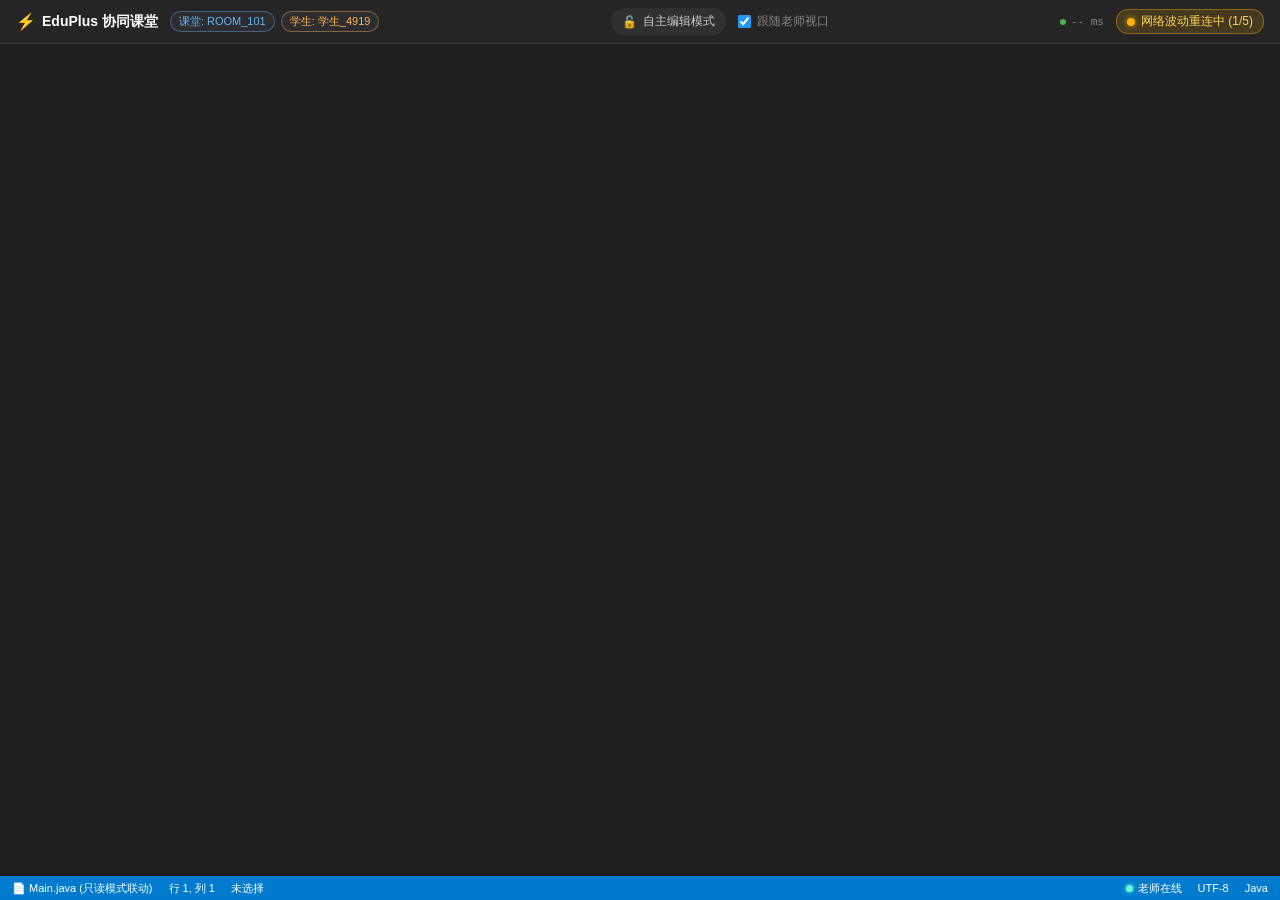
==== webapp/index.html @ e796cc4f "Initial commit: EduPlus real-time collaboration plugin for IntelliJ IDEA" ====
<!DOCTYPE html>
<html lang="zh-CN">
<head>
  <meta charset="UTF-8" />
  <meta name="viewport" content="width=device-width, initial-scale=1.0" />
  <title>EduPlus 教学协同编辑器 - 学生端</title>
  <!-- 本地样式 -->
  <link rel="stylesheet" href="./style.css" />
</head>
<body>
  <div id="app-container">
    <!-- 顶部协同状态导航栏 -->
    <header id="top-navbar">
      <div class="nav-left">
        <div class="brand-logo">
          <span class="logo-icon">⚡</span>
          <span class="logo-text">EduPlus 协同课堂</span>
        </div>
        <div class="classroom-info">
          <span class="badge badge-room" id="roomBadge">课堂: Loading...</span>
          <span class="badge badge-user" id="userBadge">学生: Loading...</span>
        </div>
      </div>

      <div class="nav-center">
        <!-- 老师演示模式与只读锁状态 -->
        <div class="lock-indicator" id="lockIndicator">
          <span class="lock-icon" id="lockIcon">🔓</span>
          <span class="lock-text" id="lockText">自主编辑模式</span>
        </div>
        <div class="follow-teacher-toggle" id="followTeacherToggle" title="当老师讲解时，窗口自动平滑滚至老师光标处">
          <input type="checkbox" id="followTeacherCheckbox" checked />
          <label for="followTeacherCheckbox">跟随老师视口</label>
        </div>
      </div>

      <div class="nav-right">
        <!-- 网络延迟与协同状态灯 -->
        <div class="network-latency" id="networkLatency" title="WebSocket 双向延迟">
          <span class="latency-dot"></span>
          <span class="latency-val" id="latencyVal">-- ms</span>
        </div>
        <div class="status-capsule status-connecting" id="connStatusCapsule">
          <span class="status-indicator-dot" id="statusDot"></span>
          <span class="status-text" id="statusText">正在连接...</span>
        </div>
        <button class="btn btn-reconnect" id="btnReconnect" style="display: none;">手动重连</button>
      </div>
    </header>

    <!-- 主编辑器区域 -->
    <main id="editor-container">
      <!-- Monaco Editor 挂载容器 -->
      <div id="monaco-host"></div>
    </main>

    <!-- 底部状态栏 -->
    <footer id="bottom-statusbar">
      <div class="footer-left">
        <span class="footer-item" id="fileInfo">📄 Main.java (只读模式联动)</span>
        <span class="footer-item" id="cursorInfo">行 1, 列 1</span>
        <span class="footer-item" id="selectionInfo">未选择</span>
      </div>
      <div class="footer-right">
        <span class="footer-item teacher-state-badge" id="teacherPresenceBadge">
          <span class="teacher-dot"></span> 老师在线
        </span>
        <span class="footer-item" id="encodingInfo">UTF-8</span>
        <span class="footer-item" id="syntaxInfo">Java</span>
      </div>
    </footer>
  </div>

  <!-- Monaco Editor 本地化 AMD 加载器（由 IDEA 插件本地 HTTP 提供，无须外部网络） -->
  <script src="./vs/loader.js"></script>
  <!-- 业务核心脚本 -->
  <script src="./app.js"></script>
</body>
</html>
---- webapp/style.css ----
/* ==========================================================================
   EduPlus 教学协同编辑器 - 学生端样式体系
   - 配色哲学：Dark Mode 现代深灰背景 (#1e1e1e)
   - 老师主色调：高保真科技蓝 (#2196f3 / rgba(33, 150, 243, 0.25))
   - 学生主色调：活力暖橙色 (#ff9800 / rgba(255, 152, 0, 0.25))
   ========================================================================== */

:root {
  --bg-primary: #1e1e1e;
  --bg-secondary: #252526;
  --bg-tertiary: #2d2d30;
  --border-color: #3e3e42;
  --text-main: #cccccc;
  --text-bright: #ffffff;
  --text-muted: #858585;

  /* 老师视觉标记系统（蓝色） */
  --teacher-color: #2196f3;
  --teacher-color-glow: rgba(33, 150, 243, 0.85);
  --teacher-selection-bg: rgba(33, 150, 243, 0.25);
  --teacher-badge-bg: #1976d2;
  --teacher-badge-text: #ffffff;

  /* 学生视觉标记系统（橙色） */
  --student-color: #ff9800;
  --student-selection-bg: rgba(255, 152, 0, 0.25);

  /* 状态指示颜色 */
  --status-connected: #4caf50;
  --status-reconnecting: #ffb300;
  --status-disconnected: #f44336;
}

* {
  box-sizing: border-box;
  margin: 0;
  padding: 0;
}

html, body {
  width: 100%;
  height: 100%;
  overflow: hidden;
  font-family: -apple-system, BlinkMacSystemFont, "Segoe UI", Roboto, "Helvetica Neue", Arial, "PingFang SC", "Microsoft YaHei", sans-serif;
  background-color: var(--bg-primary);
  color: var(--text-main);
  user-select: none;
}

#app-container {
  display: flex;
  flex-direction: column;
  width: 100vw;
  height: 100vh;
}

/* ==========================================================================
   1. 顶部协同状态导航栏
   ========================================================================== */
#top-navbar {
  height: 44px;
  background-color: var(--bg-secondary);
  border-bottom: 1px solid var(--border-color);
  display: flex;
  align-items: center;
  justify-content: space-between;
  padding: 0 16px;
  z-index: 100;
  flex-shrink: 0;
}

.nav-left, .nav-center, .nav-right {
  display: flex;
  align-items: center;
  gap: 12px;
}

.brand-logo {
  display: flex;
  align-items: center;
  gap: 6px;
  font-weight: 600;
  font-size: 14px;
  color: var(--text-bright);
}

.brand-logo .logo-icon {
  color: var(--student-color);
  font-size: 16px;
}

.classroom-info {
  display: flex;
  gap: 6px;
}

.badge {
  font-size: 11px;
  padding: 2px 8px;
  border-radius: 12px;
  background-color: var(--bg-tertiary);
  border: 1px solid var(--border-color);
  color: var(--text-main);
}

.badge-room {
  color: #64b5f6;
  border-color: rgba(100, 181, 246, 0.4);
}

.badge-user {
  color: #ffb74d;
  border-color: rgba(255, 183, 77, 0.4);
}

/* 顶部中间：锁状态与视角跟随 */
.lock-indicator {
  display: flex;
  align-items: center;
  gap: 6px;
  padding: 4px 10px;
  border-radius: 14px;
  font-size: 12px;
  background-color: rgba(255, 255, 255, 0.05);
  border: 1px solid transparent;
  transition: all 0.25s ease;
}

.lock-indicator.is-locked {
  background-color: rgba(244, 67, 54, 0.15);
  border-color: rgba(244, 67, 54, 0.4);
  color: #ff8a80;
}

.lock-indicator.is-unlocked {
  background-color: rgba(76, 175, 80, 0.15);
  border-color: rgba(76, 175, 80, 0.3);
  color: #a5d6a7;
}

.follow-teacher-toggle {
  display: flex;
  align-items: center;
  gap: 6px;
  font-size: 12px;
  cursor: pointer;
  color: var(--text-muted);
}

.follow-teacher-toggle input[type="checkbox"] {
  cursor: pointer;
  accent-color: var(--teacher-color);
}

/* 顶部右侧：网络与重连状态条 */
.network-latency {
  display: flex;
  align-items: center;
  gap: 5px;
  font-size: 11px;
  font-family: monospace;
  color: var(--text-muted);
}

.latency-dot {
  width: 6px;
  height: 6px;
  border-radius: 50%;
  background-color: var(--status-connected);
}

.status-capsule {
  display: flex;
  align-items: center;
  gap: 6px;
  padding: 3px 10px;
  border-radius: 12px;
  font-size: 12px;
  font-weight: 500;
  transition: all 0.3s ease;
}

.status-indicator-dot {
  width: 8px;
  height: 8px;
  border-radius: 50%;
  display: inline-block;
}

/* 状态胶囊三色变换 */
.status-capsule.status-connected {
  background-color: rgba(76, 175, 80, 0.15);
  border: 1px solid rgba(76, 175, 80, 0.4);
  color: #81c784;
}
.status-capsule.status-connected .status-indicator-dot {
  background-color: var(--status-connected);
  box-shadow: 0 0 6px rgba(76, 175, 80, 0.8);
}

.status-capsule.status-reconnecting {
  background-color: rgba(255, 179, 0, 0.15);
  border: 1px solid rgba(255, 179, 0, 0.4);
  color: #ffd54f;
  animation: pulseWarning 1.5s infinite ease-in-out;
}
.status-capsule.status-reconnecting .status-indicator-dot {
  background-color: var(--status-reconnecting);
  box-shadow: 0 0 6px rgba(255, 179, 0, 0.8);
}

.status-capsule.status-disconnected {
  background-color: rgba(244, 67, 54, 0.15);
  border: 1px solid rgba(244, 67, 54, 0.4);
  color: #e57373;
}
.status-capsule.status-disconnected .status-indicator-dot {
  background-color: var(--status-disconnected);
  box-shadow: 0 0 6px rgba(244, 67, 54, 0.8);
}

@keyframes pulseWarning {
  0%, 100% { opacity: 1; }
  50% { opacity: 0.55; }
}

.btn-reconnect {
  background-color: #d32f2f;
  color: #fff;
  border: none;
  font-size: 11px;
  padding: 4px 10px;
  border-radius: 4px;
  cursor: pointer;
  transition: background 0.2s;
}
.btn-reconnect:hover {
  background-color: #f44336;
}

/* ==========================================================================
   2. 主编辑区容器
   ========================================================================== */
#editor-container {
  flex: 1;
  width: 100%;
  position: relative;
  overflow: hidden;
  background-color: var(--bg-primary);
}

#monaco-host {
  width: 100%;
  height: 100%;
  position: absolute;
  top: 0;
  left: 0;
}

/* ==========================================================================
   3. 双光标与选区可视化渲染核心 CSS (Monaco deltaDecorations Hook)
   ========================================================================== */

/* (1) 老师垂直光标条：呼吸灯闪烁蓝光效果 */
.teacher-cursor {
  position: relative;
  border-left: 2.5px solid var(--teacher-color) !important;
  margin-left: -1px;
  z-index: 100;
  animation: teacherCursorPulse 1.2s infinite ease-in-out;
  pointer-events: none;
}

@keyframes teacherCursorPulse {
  0%, 100% {
    border-left-color: var(--teacher-color);
    box-shadow: 0 0 8px var(--teacher-color-glow);
    opacity: 1;
  }
  50% {
    border-left-color: rgba(33, 150, 243, 0.4);
    box-shadow: 0 0 2px rgba(33, 150, 243, 0.3);
    opacity: 0.6;
  }
}

/* (2) 老师悬浮气泡徽章（“👨‍🏫 老师”标签） */
.teacher-cursor-badge {
  position: absolute !important;
  top: -24px !important;
  left: -4px !important;
  background: linear-gradient(135deg, #1976d2, #2196f3);
  color: #ffffff !important;
  font-size: 10px !important;
  font-weight: 600;
  line-height: 14px;
  padding: 2px 6px;
  border-radius: 3px;
  white-space: nowrap;
  pointer-events: none;
  box-shadow: 0 2px 8px rgba(0, 0, 0, 0.4), 0 0 6px var(--teacher-color-glow);
  z-index: 110;
  transform: translateY(0);
  transition: transform 0.15s ease-out;
}

/* 气泡底部朝下小箭头 */
.teacher-cursor-badge::after {
  content: "";
  position: absolute;
  bottom: -4px;
  left: 6px;
  width: 0;
  height: 0;
  border-left: 4px solid transparent;
  border-right: 4px solid transparent;
  border-top: 4px solid #1976d2;
}

/* (3) 老师选区高亮（半透明科技蓝） */
.teacher-selection {
  background-color: var(--teacher-selection-bg) !important;
  border-top: 1px solid rgba(33, 150, 243, 0.5);
  border-bottom: 1px solid rgba(33, 150, 243, 0.5);
  border-radius: 2px;
  z-index: 50;
  pointer-events: none;
}

/* (4) 老师行高亮（弱辅助标记） */
.teacher-active-line-margin {
  background-color: rgba(33, 150, 243, 0.8) !important;
  width: 4px !important;
  margin-left: 2px;
  border-radius: 2px;
}

/* ==========================================================================
   4. 底部状态栏
   ========================================================================== */
#bottom-statusbar {
  height: 24px;
  background-color: #007acc; /* 默认底栏色调 */
  color: #ffffff;
  display: flex;
  align-items: center;
  justify-content: space-between;
  padding: 0 12px;
  font-size: 11px;
  z-index: 100;
  flex-shrink: 0;
  user-select: none;
}

/* 当老师处于演示编辑状态时，底栏呈现警示协同紫色/暗蓝 */
#bottom-statusbar.is-teacher-active {
  background-color: #1976d2;
}

.footer-left, .footer-right {
  display: flex;
  align-items: center;
  gap: 16px;
}

.footer-item {
  display: flex;
  align-items: center;
  gap: 5px;
  cursor: default;
}

.teacher-state-badge .teacher-dot {
  width: 7px;
  height: 7px;
  border-radius: 50%;
  background-color: #64ffda;
  display: inline-block;
  box-shadow: 0 0 5px #64ffda;
}
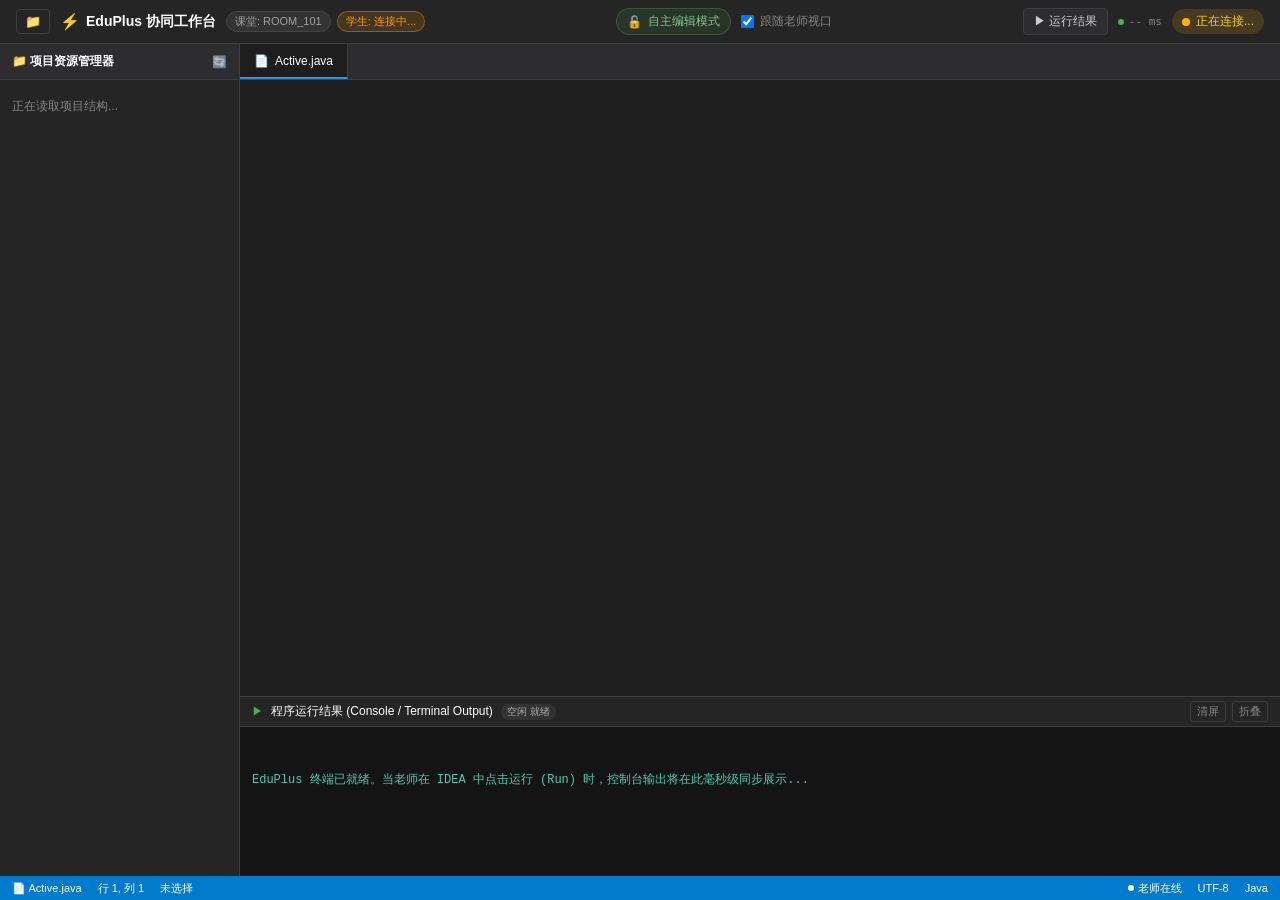
==== commit ec542129: "feat: 100% offline Monaco, LAN sharing, directory tree, multi tabs, and run output sync" ====
--- a/webapp/index.html
+++ b/webapp/index.html
@@ -3,22 +3,25 @@
 <head>
   <meta charset="UTF-8" />
   <meta name="viewport" content="width=device-width, initial-scale=1.0" />
-  <title>EduPlus 教学协同编辑器 - 学生端</title>
+  <title>EduPlus 教学协同工作台 - 学生端</title>
   <!-- 本地样式 -->
   <link rel="stylesheet" href="./style.css" />
+  <!-- 本地 Monaco CSS (100% 离线) -->
+  <link rel="stylesheet" href="./vs/editor/editor.main.css" />
 </head>
 <body>
   <div id="app-container">
-    <!-- 顶部协同状态导航栏 -->
+    <!-- 1. 顶部协同状态导航栏 -->
     <header id="top-navbar">
       <div class="nav-left">
+        <button id="toggleSidebarBtn" class="btn-icon" title="切换目录树侧边栏">📁</button>
         <div class="brand-logo">
           <span class="logo-icon">⚡</span>
-          <span class="logo-text">EduPlus 协同课堂</span>
+          <span class="logo-text">EduPlus 协同工作台</span>
         </div>
         <div class="classroom-info">
-          <span class="badge badge-room" id="roomBadge">课堂: Loading...</span>
-          <span class="badge badge-user" id="userBadge">学生: Loading...</span>
+          <span class="badge badge-room" id="roomBadge">课堂: ROOM_101</span>
+          <span class="badge badge-user" id="userBadge">学生: 连接中...</span>
         </div>
       </div>
 
@@ -35,7 +38,8 @@
       </div>
 
       <div class="nav-right">
-        <!-- 网络延迟与协同状态灯 -->
+        <!-- 切换运行控制台面板按钮 -->
+        <button id="toggleTerminalBtn" class="btn-tool" title="打开/关闭程序运行结果面板">▶ 运行结果</button>
         <div class="network-latency" id="networkLatency" title="WebSocket 双向延迟">
           <span class="latency-dot"></span>
           <span class="latency-val" id="latencyVal">-- ms</span>
@@ -48,16 +52,60 @@
       </div>
     </header>
 
-    <!-- 主编辑器区域 -->
-    <main id="editor-container">
-      <!-- Monaco Editor 挂载容器 -->
-      <div id="monaco-host"></div>
-    </main>
+    <!-- 2. 中间工作台布局 (左侧目录树 + 中间编辑与页签区) -->
+    <div id="workspace-layout">
+      <!-- 左侧项目文件树侧边栏 -->
+      <aside id="file-tree-sidebar">
+        <div class="sidebar-header">
+          <span class="sidebar-title">📁 项目资源管理器</span>
+          <button id="refreshTreeBtn" class="btn-icon-small" title="刷新项目目录树">🔄</button>
+        </div>
+        <div id="file-tree-container" class="file-tree-scroll">
+          <div class="tree-loading">正在读取项目结构...</div>
+        </div>
+      </aside>
 
-    <!-- 底部状态栏 -->
+      <!-- 中间主编辑区 -->
+      <main id="editor-main-panel">
+        <!-- 多个页签栏 -->
+        <div id="tabs-bar-container">
+          <div id="editor-tabs" class="tabs-scroll">
+            <div class="tab-item active" data-path="Active.java">
+              <span class="tab-icon">📄</span>
+              <span class="tab-name">Active.java</span>
+            </div>
+          </div>
+        </div>
+
+        <!-- Monaco Editor 宿主容器 -->
+        <div id="monaco-wrapper">
+          <div id="monaco-host"></div>
+        </div>
+
+        <!-- 下方运行结果控制台面板 (同步显示老师端运行输出) -->
+        <section id="terminal-panel">
+          <div class="terminal-header">
+            <div class="terminal-title">
+              <span class="terminal-icon">▶</span>
+              <span>程序运行结果 (Console / Terminal Output)</span>
+              <span id="runStatusBadge" class="badge-run-status">空闲 就绪</span>
+            </div>
+            <div class="terminal-actions">
+              <button id="clearTerminalBtn" class="btn-terminal-action" title="清空输出">清屏</button>
+              <button id="collapseTerminalBtn" class="btn-terminal-action" title="折叠/展开">折叠</button>
+            </div>
+          </div>
+          <div id="terminal-content">
+            <div class="terminal-line terminal-system">EduPlus 终端已就绪。当老师在 IDEA 中点击运行 (Run) 时，控制台输出将在此毫秒级同步展示...</div>
+          </div>
+        </section>
+      </main>
+    </div>
+
+    <!-- 3. 底部状态栏 -->
     <footer id="bottom-statusbar">
       <div class="footer-left">
-        <span class="footer-item" id="fileInfo">📄 Main.java (只读模式联动)</span>
+        <span class="footer-item" id="fileInfo">📄 Active.java</span>
         <span class="footer-item" id="cursorInfo">行 1, 列 1</span>
         <span class="footer-item" id="selectionInfo">未选择</span>
       </div>
@@ -71,9 +119,18 @@
     </footer>
   </div>
 
-  <!-- Monaco Editor 本地化 AMD 加载器（由 IDEA 插件本地 HTTP 提供，无须外部网络） -->
+  <!-- Monaco 100% 离线依赖：严格禁止外网第三方探测，断网秒级启动 -->
   <script src="./vs/loader.js"></script>
-  <!-- 业务核心脚本 -->
-  <script src="./app.js"></script>
+  <script>
+    require.config({
+      paths: { 'vs': './vs' }
+    });
+    require(['vs/editor/editor.main'], function() {
+      // 本地 Monaco 加载就绪，装载核心逻辑脚本
+      var appScript = document.createElement('script');
+      appScript.src = './app.js';
+      document.body.appendChild(appScript);
+    });
+  </script>
 </body>
 </html>
--- a/webapp/style.css
+++ b/webapp/style.css
@@ -3,12 +3,14 @@
    - 配色哲学：Dark Mode 现代深灰背景 (#1e1e1e)
    - 老师主色调：高保真科技蓝 (#2196f3 / rgba(33, 150, 243, 0.25))
    - 学生主色调：活力暖橙色 (#ff9800 / rgba(255, 152, 0, 0.25))
+   - 支持项目文件树、多页签、实时运行控制台
    ========================================================================== */
 
 :root {
   --bg-primary: #1e1e1e;
   --bg-secondary: #252526;
   --bg-tertiary: #2d2d30;
+  --bg-terminal: #141414;
   --border-color: #3e3e42;
   --text-main: #cccccc;
   --text-bright: #ffffff;
@@ -72,7 +74,22 @@
 .nav-left, .nav-center, .nav-right {
   display: flex;
   align-items: center;
-  gap: 12px;
+  gap: 10px;
+}
+
+.btn-icon {
+  background: none;
+  border: 1px solid var(--border-color);
+  color: var(--text-main);
+  border-radius: 4px;
+  padding: 4px 8px;
+  cursor: pointer;
+  font-size: 13px;
+  transition: all 0.2s;
+}
+.btn-icon:hover {
+  background-color: var(--bg-tertiary);
+  color: var(--text-bright);
 }
 
 .brand-logo {
@@ -98,68 +115,72 @@
   font-size: 11px;
   padding: 2px 8px;
   border-radius: 12px;
+  font-weight: 500;
+}
+
+.badge-room {
+  background-color: #333333;
+  color: #a0a0a0;
+  border: 1px solid #444444;
+}
+
+.badge-user {
+  background-color: rgba(255, 152, 0, 0.15);
+  color: var(--student-color);
+  border: 1px solid rgba(255, 152, 0, 0.4);
+}
+
+.lock-indicator {
+  display: flex;
+  align-items: center;
+  gap: 6px;
+  padding: 4px 10px;
+  border-radius: 16px;
+  font-size: 12px;
+  font-weight: 500;
+  background-color: rgba(76, 175, 80, 0.12);
+  color: #81c784;
+  border: 1px solid rgba(76, 175, 80, 0.3);
+  transition: all 0.3s ease;
+}
+
+.lock-indicator.locked {
+  background-color: rgba(244, 67, 54, 0.12);
+  color: #e57373;
+  border-color: rgba(244, 67, 54, 0.3);
+}
+
+.follow-teacher-toggle {
+  display: flex;
+  align-items: center;
+  gap: 6px;
+  font-size: 12px;
+  color: var(--text-muted);
+  cursor: pointer;
+}
+
+.btn-tool {
   background-color: var(--bg-tertiary);
   border: 1px solid var(--border-color);
   color: var(--text-main);
-}
-
-.badge-room {
-  color: #64b5f6;
-  border-color: rgba(100, 181, 246, 0.4);
-}
-
-.badge-user {
-  color: #ffb74d;
-  border-color: rgba(255, 183, 77, 0.4);
-}
-
-/* 顶部中间：锁状态与视角跟随 */
-.lock-indicator {
-  display: flex;
-  align-items: center;
-  gap: 6px;
   padding: 4px 10px;
-  border-radius: 14px;
-  font-size: 12px;
-  background-color: rgba(255, 255, 255, 0.05);
-  border: 1px solid transparent;
-  transition: all 0.25s ease;
-}
-
-.lock-indicator.is-locked {
-  background-color: rgba(244, 67, 54, 0.15);
-  border-color: rgba(244, 67, 54, 0.4);
-  color: #ff8a80;
-}
-
-.lock-indicator.is-unlocked {
-  background-color: rgba(76, 175, 80, 0.15);
-  border-color: rgba(76, 175, 80, 0.3);
-  color: #a5d6a7;
-}
-
-.follow-teacher-toggle {
-  display: flex;
-  align-items: center;
-  gap: 6px;
-  font-size: 12px;
-  cursor: pointer;
-  color: var(--text-muted);
-}
-
-.follow-teacher-toggle input[type="checkbox"] {
-  cursor: pointer;
-  accent-color: var(--teacher-color);
-}
-
-/* 顶部右侧：网络与重连状态条 */
+  border-radius: 4px;
+  font-size: 12px;
+  cursor: pointer;
+  transition: all 0.2s;
+}
+.btn-tool:hover {
+  color: var(--text-bright);
+  border-color: var(--teacher-color);
+}
+
 .network-latency {
   display: flex;
   align-items: center;
   gap: 5px;
   font-size: 11px;
+  color: var(--text-muted);
   font-family: monospace;
-  color: var(--text-muted);
 }
 
 .latency-dot {
@@ -173,188 +194,320 @@
   display: flex;
   align-items: center;
   gap: 6px;
-  padding: 3px 10px;
-  border-radius: 12px;
+  padding: 4px 10px;
+  border-radius: 14px;
   font-size: 12px;
   font-weight: 500;
-  transition: all 0.3s ease;
 }
 
 .status-indicator-dot {
   width: 8px;
   height: 8px;
   border-radius: 50%;
-  display: inline-block;
-}
-
-/* 状态胶囊三色变换 */
+}
+
 .status-capsule.status-connected {
   background-color: rgba(76, 175, 80, 0.15);
-  border: 1px solid rgba(76, 175, 80, 0.4);
   color: #81c784;
 }
 .status-capsule.status-connected .status-indicator-dot {
   background-color: var(--status-connected);
-  box-shadow: 0 0 6px rgba(76, 175, 80, 0.8);
-}
-
-.status-capsule.status-reconnecting {
+  box-shadow: 0 0 6px var(--status-connected);
+}
+
+.status-capsule.status-connecting {
   background-color: rgba(255, 179, 0, 0.15);
-  border: 1px solid rgba(255, 179, 0, 0.4);
-  color: #ffd54f;
-  animation: pulseWarning 1.5s infinite ease-in-out;
-}
-.status-capsule.status-reconnecting .status-indicator-dot {
+  color: #ffca28;
+}
+.status-capsule.status-connecting .status-indicator-dot {
   background-color: var(--status-reconnecting);
-  box-shadow: 0 0 6px rgba(255, 179, 0, 0.8);
 }
 
 .status-capsule.status-disconnected {
   background-color: rgba(244, 67, 54, 0.15);
-  border: 1px solid rgba(244, 67, 54, 0.4);
-  color: #e57373;
+  color: #ef5350;
 }
 .status-capsule.status-disconnected .status-indicator-dot {
   background-color: var(--status-disconnected);
-  box-shadow: 0 0 6px rgba(244, 67, 54, 0.8);
-}
-
-@keyframes pulseWarning {
-  0%, 100% { opacity: 1; }
-  50% { opacity: 0.55; }
 }
 
 .btn-reconnect {
-  background-color: #d32f2f;
-  color: #fff;
+  background-color: var(--student-color);
+  color: #1e1e1e;
   border: none;
-  font-size: 11px;
+  border-radius: 4px;
   padding: 4px 10px;
-  border-radius: 4px;
-  cursor: pointer;
-  transition: background 0.2s;
-}
-.btn-reconnect:hover {
-  background-color: #f44336;
+  font-size: 12px;
+  font-weight: 600;
+  cursor: pointer;
 }
 
 /* ==========================================================================
-   2. 主编辑区容器
+   2. 主工作台布局 (文件树 + 编辑器 + 运行控制台)
    ========================================================================== */
-#editor-container {
+#workspace-layout {
+  display: flex;
   flex: 1;
   width: 100%;
+  overflow: hidden;
+  position: relative;
+}
+
+/* 左侧文件树侧边栏 */
+#file-tree-sidebar {
+  width: 240px;
+  background-color: var(--bg-secondary);
+  border-right: 1px solid var(--border-color);
+  display: flex;
+  flex-direction: column;
+  flex-shrink: 0;
+  transition: width 0.2s ease;
+  overflow: hidden;
+}
+
+#file-tree-sidebar.collapsed {
+  width: 0;
+  border-right: none;
+}
+
+.sidebar-header {
+  height: 36px;
+  padding: 0 12px;
+  display: flex;
+  align-items: center;
+  justify-content: space-between;
+  border-bottom: 1px solid var(--border-color);
+  background-color: var(--bg-tertiary);
+  font-size: 12px;
+  font-weight: 600;
+  color: var(--text-bright);
+}
+
+.btn-icon-small {
+  background: none;
+  border: none;
+  cursor: pointer;
+  font-size: 12px;
+  opacity: 0.7;
+}
+.btn-icon-small:hover { opacity: 1; }
+
+.file-tree-scroll {
+  flex: 1;
+  overflow-y: auto;
+  padding: 6px 0;
+}
+
+.tree-loading {
+  padding: 12px;
+  font-size: 12px;
+  color: var(--text-muted);
+}
+
+.tree-node {
+  display: flex;
+  align-items: center;
+  padding: 4px 12px;
+  font-size: 13px;
+  cursor: pointer;
+  gap: 6px;
+  color: var(--text-main);
+  transition: background-color 0.15s;
+}
+
+.tree-node:hover {
+  background-color: var(--bg-tertiary);
+  color: var(--text-bright);
+}
+
+.tree-node.active {
+  background-color: rgba(33, 150, 243, 0.2);
+  color: #ffffff;
+  font-weight: 500;
+}
+
+.tree-folder { font-weight: 500; }
+.tree-arrow { font-size: 10px; width: 12px; text-align: center; color: var(--text-muted); }
+.tree-children { padding-left: 14px; }
+
+/* 中间编辑主面板 */
+#editor-main-panel {
+  display: flex;
+  flex-direction: column;
+  flex: 1;
+  overflow: hidden;
+  position: relative;
+}
+
+/* 多页签栏 */
+#tabs-bar-container {
+  height: 36px;
+  background-color: var(--bg-tertiary);
+  border-bottom: 1px solid var(--border-color);
+  display: flex;
+  align-items: center;
+  overflow-x: auto;
+  flex-shrink: 0;
+}
+
+.tabs-scroll {
+  display: flex;
+  height: 100%;
+}
+
+.tab-item {
+  display: flex;
+  align-items: center;
+  gap: 6px;
+  padding: 0 14px;
+  height: 100%;
+  font-size: 12px;
+  color: var(--text-muted);
+  border-right: 1px solid var(--border-color);
+  cursor: pointer;
+  background-color: rgba(0, 0, 0, 0.15);
+  border-bottom: 2px solid transparent;
+  transition: all 0.15s;
+  white-space: nowrap;
+}
+
+.tab-item:hover {
+  color: var(--text-bright);
+  background-color: rgba(255, 255, 255, 0.05);
+}
+
+.tab-item.active {
+  color: var(--text-bright);
+  background-color: var(--bg-primary);
+  border-bottom: 2px solid var(--teacher-color);
+  font-weight: 500;
+}
+
+/* Monaco 容器 */
+#monaco-wrapper {
+  flex: 1;
   position: relative;
   overflow: hidden;
-  background-color: var(--bg-primary);
 }
 
 #monaco-host {
   width: 100%;
   height: 100%;
-  position: absolute;
-  top: 0;
-  left: 0;
-}
+}
+
+/* 下方运行结果控制台面板 */
+#terminal-panel {
+  height: 180px;
+  background-color: var(--bg-terminal);
+  border-top: 1px solid var(--border-color);
+  display: flex;
+  flex-direction: column;
+  flex-shrink: 0;
+  transition: height 0.2s ease;
+}
+
+#terminal-panel.collapsed {
+  height: 30px;
+}
+
+#terminal-panel.hidden {
+  display: none;
+}
+
+.terminal-header {
+  height: 30px;
+  background-color: var(--bg-secondary);
+  border-bottom: 1px solid var(--border-color);
+  display: flex;
+  align-items: center;
+  justify-content: space-between;
+  padding: 0 12px;
+  font-size: 12px;
+  flex-shrink: 0;
+}
+
+.terminal-title {
+  display: flex;
+  align-items: center;
+  gap: 8px;
+  font-weight: 500;
+  color: var(--text-bright);
+}
+
+.terminal-icon {
+  color: #4caf50;
+  font-size: 11px;
+}
+
+.badge-run-status {
+  font-size: 10px;
+  padding: 1px 6px;
+  border-radius: 8px;
+  background-color: #333333;
+  color: #aaaaaa;
+}
+
+.badge-run-status.running {
+  background-color: rgba(76, 175, 80, 0.2);
+  color: #81c784;
+}
+
+.badge-run-status.error {
+  background-color: rgba(244, 67, 54, 0.2);
+  color: #ef5350;
+}
+
+.terminal-actions {
+  display: flex;
+  gap: 6px;
+}
+
+.btn-terminal-action {
+  background: none;
+  border: 1px solid var(--border-color);
+  color: var(--text-muted);
+  border-radius: 3px;
+  font-size: 11px;
+  padding: 2px 6px;
+  cursor: pointer;
+}
+.btn-terminal-action:hover {
+  color: var(--text-bright);
+  background-color: var(--bg-tertiary);
+}
+
+#terminal-content {
+  flex: 1;
+  overflow-y: auto;
+  padding: 8px 12px;
+  font-family: 'JetBrains Mono', Consolas, 'Courier New', monospace;
+  font-size: 12px;
+  line-height: 1.5;
+  white-space: pre-wrap;
+  word-break: break-all;
+}
+
+.terminal-line {
+  margin-bottom: 2px;
+}
+
+.terminal-stdout { color: #d4d4d4; }
+.terminal-stderr { color: #f48771; }
+.terminal-system { color: #4ec9b0; }
 
 /* ==========================================================================
-   3. 双光标与选区可视化渲染核心 CSS (Monaco deltaDecorations Hook)
-   ========================================================================== */
-
-/* (1) 老师垂直光标条：呼吸灯闪烁蓝光效果 */
-.teacher-cursor {
-  position: relative;
-  border-left: 2.5px solid var(--teacher-color) !important;
-  margin-left: -1px;
-  z-index: 100;
-  animation: teacherCursorPulse 1.2s infinite ease-in-out;
-  pointer-events: none;
-}
-
-@keyframes teacherCursorPulse {
-  0%, 100% {
-    border-left-color: var(--teacher-color);
-    box-shadow: 0 0 8px var(--teacher-color-glow);
-    opacity: 1;
-  }
-  50% {
-    border-left-color: rgba(33, 150, 243, 0.4);
-    box-shadow: 0 0 2px rgba(33, 150, 243, 0.3);
-    opacity: 0.6;
-  }
-}
-
-/* (2) 老师悬浮气泡徽章（“👨‍🏫 老师”标签） */
-.teacher-cursor-badge {
-  position: absolute !important;
-  top: -24px !important;
-  left: -4px !important;
-  background: linear-gradient(135deg, #1976d2, #2196f3);
-  color: #ffffff !important;
-  font-size: 10px !important;
-  font-weight: 600;
-  line-height: 14px;
-  padding: 2px 6px;
-  border-radius: 3px;
-  white-space: nowrap;
-  pointer-events: none;
-  box-shadow: 0 2px 8px rgba(0, 0, 0, 0.4), 0 0 6px var(--teacher-color-glow);
-  z-index: 110;
-  transform: translateY(0);
-  transition: transform 0.15s ease-out;
-}
-
-/* 气泡底部朝下小箭头 */
-.teacher-cursor-badge::after {
-  content: "";
-  position: absolute;
-  bottom: -4px;
-  left: 6px;
-  width: 0;
-  height: 0;
-  border-left: 4px solid transparent;
-  border-right: 4px solid transparent;
-  border-top: 4px solid #1976d2;
-}
-
-/* (3) 老师选区高亮（半透明科技蓝） */
-.teacher-selection {
-  background-color: var(--teacher-selection-bg) !important;
-  border-top: 1px solid rgba(33, 150, 243, 0.5);
-  border-bottom: 1px solid rgba(33, 150, 243, 0.5);
-  border-radius: 2px;
-  z-index: 50;
-  pointer-events: none;
-}
-
-/* (4) 老师行高亮（弱辅助标记） */
-.teacher-active-line-margin {
-  background-color: rgba(33, 150, 243, 0.8) !important;
-  width: 4px !important;
-  margin-left: 2px;
-  border-radius: 2px;
-}
-
-/* ==========================================================================
-   4. 底部状态栏
+   3. 底部状态栏
    ========================================================================== */
 #bottom-statusbar {
   height: 24px;
-  background-color: #007acc; /* 默认底栏色调 */
+  background-color: #007acc;
   color: #ffffff;
   display: flex;
   align-items: center;
   justify-content: space-between;
   padding: 0 12px;
   font-size: 11px;
-  z-index: 100;
   flex-shrink: 0;
-  user-select: none;
-}
-
-/* 当老师处于演示编辑状态时，底栏呈现警示协同紫色/暗蓝 */
-#bottom-statusbar.is-teacher-active {
-  background-color: #1976d2;
 }
 
 .footer-left, .footer-right {
@@ -366,15 +519,47 @@
 .footer-item {
   display: flex;
   align-items: center;
-  gap: 5px;
-  cursor: default;
-}
-
-.teacher-state-badge .teacher-dot {
-  width: 7px;
-  height: 7px;
+  gap: 4px;
+}
+
+.teacher-dot {
+  width: 6px;
+  height: 6px;
   border-radius: 50%;
-  background-color: #64ffda;
-  display: inline-block;
-  box-shadow: 0 0 5px #64ffda;
-}
+  background-color: #ffffff;
+}
+
+/* ==========================================================================
+   4. Monaco Editor 覆盖双光标高亮系统
+   ========================================================================== */
+.monaco-editor .teacher-cursor-line {
+  background-color: var(--teacher-color) !important;
+  width: 2px !important;
+  box-shadow: 0 0 8px var(--teacher-color-glow);
+  animation: teacherCursorBlink 1.2s infinite ease-in-out;
+}
+
+@keyframes teacherCursorBlink {
+  0%, 100% { opacity: 1; }
+  50% { opacity: 0.2; }
+}
+
+.monaco-editor .teacher-selection-highlight {
+  background-color: var(--teacher-selection-bg) !important;
+  border-radius: 2px;
+}
+
+.teacher-cursor-badge {
+  background-color: var(--teacher-badge-bg);
+  color: var(--teacher-badge-text);
+  font-size: 10px;
+  font-weight: bold;
+  padding: 1px 4px;
+  border-radius: 3px;
+  position: absolute;
+  top: -18px;
+  left: 0;
+  pointer-events: none;
+  white-space: nowrap;
+  box-shadow: 0 2px 4px rgba(0,0,0,0.4);
+}
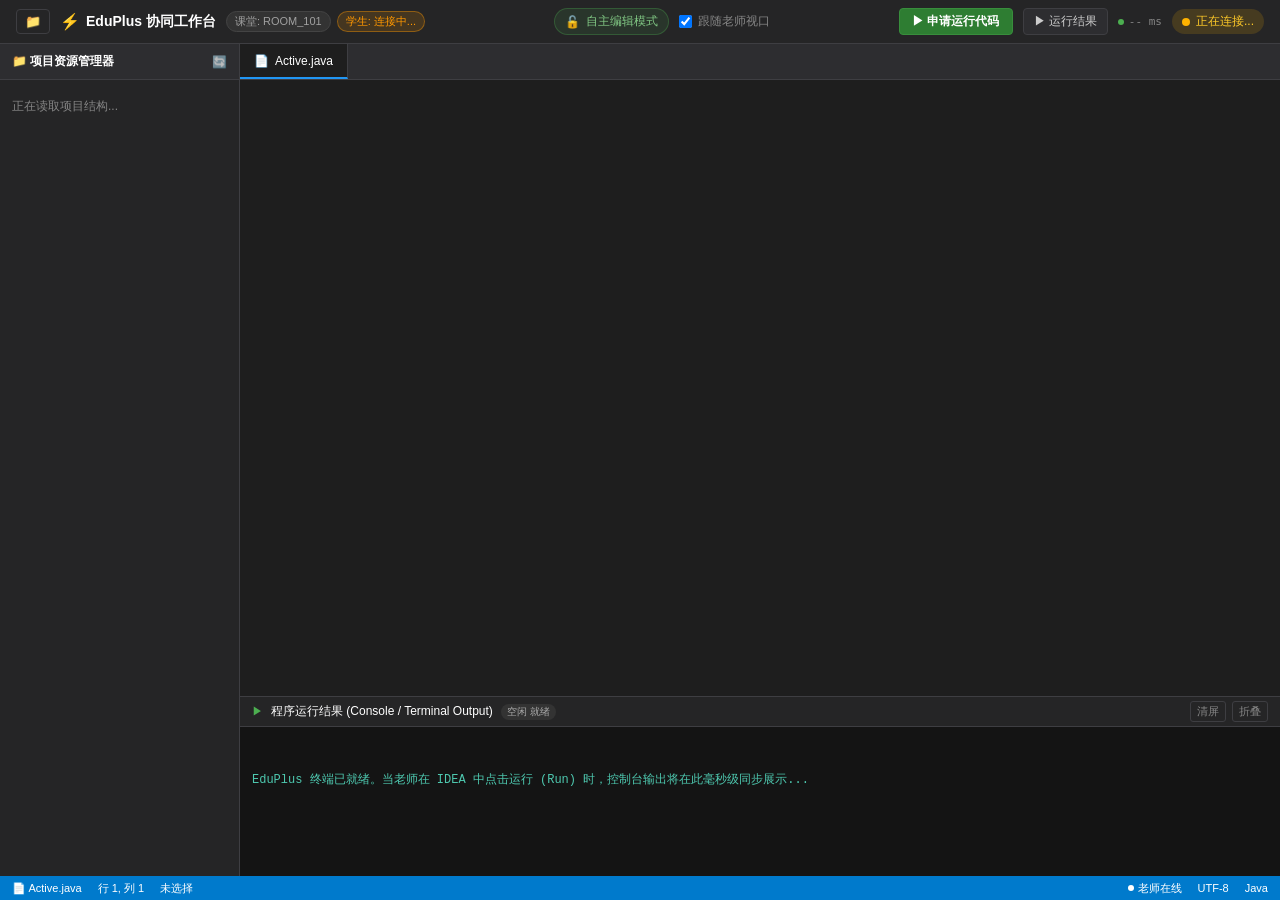
==== commit a3180b67: "feat: full console forward with compilation errors, early process attach, default free collaboration" ====
--- a/webapp/index.html
+++ b/webapp/index.html
@@ -38,6 +38,8 @@
       </div>
 
       <div class="nav-right">
+        <!-- 学生端申请运行当前代码按钮 -->
+        <button id="btnStudentRun" class="btn-run" title="向老师申请在本地运行当前代码">▶ 申请运行代码</button>
         <!-- 切换运行控制台面板按钮 -->
         <button id="toggleTerminalBtn" class="btn-tool" title="打开/关闭程序运行结果面板">▶ 运行结果</button>
         <div class="network-latency" id="networkLatency" title="WebSocket 双向延迟">
--- a/webapp/style.css
+++ b/webapp/style.css
@@ -157,6 +157,33 @@
   font-size: 12px;
   color: var(--text-muted);
   cursor: pointer;
+}
+
+.btn-run {
+  background-color: #2e7d32;
+  color: #ffffff;
+  border: 1px solid #388e3c;
+  padding: 4px 12px;
+  border-radius: 4px;
+  font-size: 12px;
+  font-weight: 600;
+  cursor: pointer;
+  display: flex;
+  align-items: center;
+  gap: 5px;
+  transition: all 0.2s;
+}
+
+.btn-run:hover:not(:disabled) {
+  background-color: #388e3c;
+  box-shadow: 0 0 8px rgba(76, 175, 80, 0.4);
+}
+
+.btn-run:disabled {
+  background-color: #424242;
+  border-color: #555555;
+  color: #888888;
+  cursor: not-allowed;
 }
 
 .btn-tool {
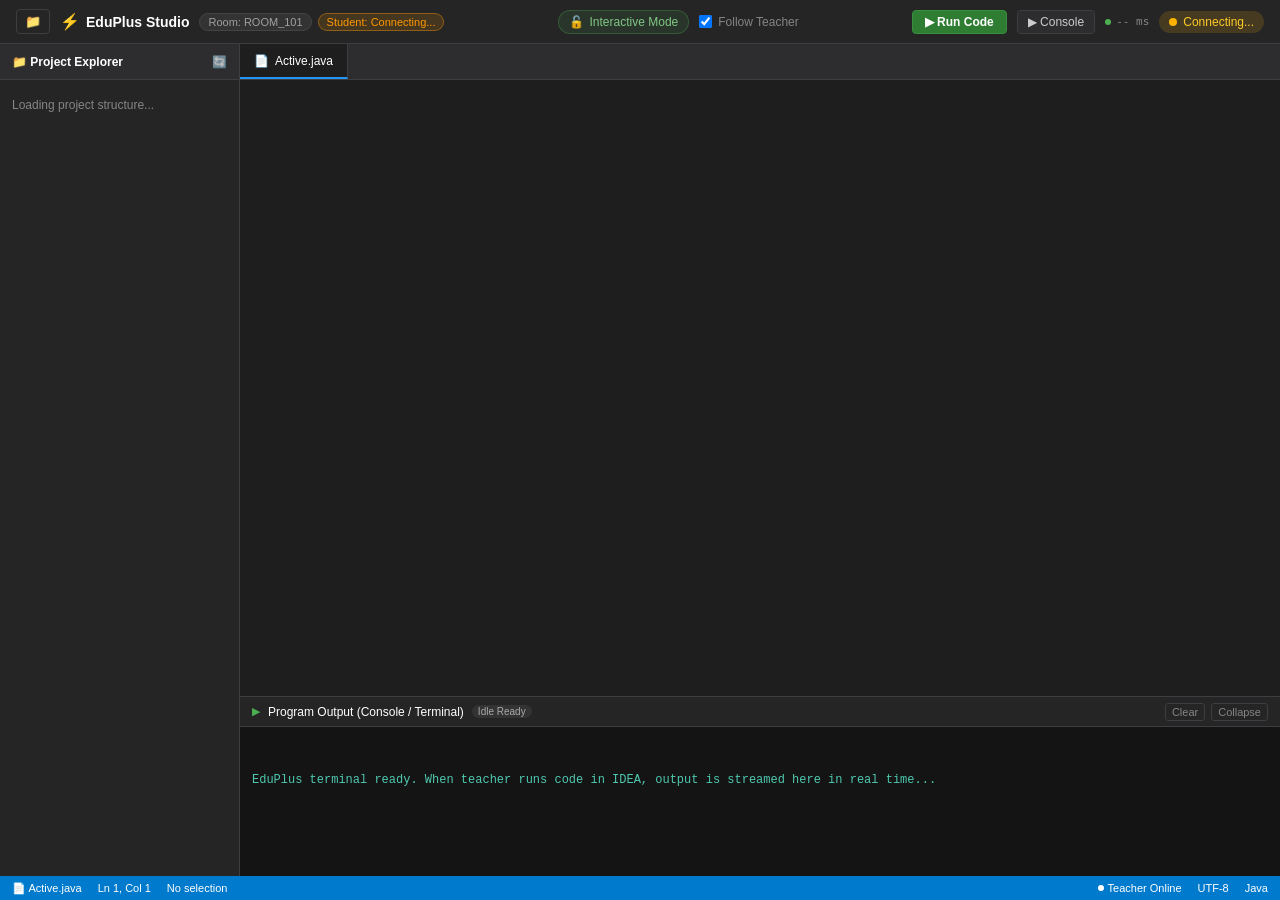
==== commit 48acf18f: "feat: complete English UI, fix co-located cursor reset bug, fix tab switch EDT error & white screen" ====
--- a/webapp/index.html
+++ b/webapp/index.html
@@ -1,75 +1,75 @@
 <!DOCTYPE html>
-<html lang="zh-CN">
+<html lang="en">
 <head>
   <meta charset="UTF-8" />
   <meta name="viewport" content="width=device-width, initial-scale=1.0" />
-  <title>EduPlus 教学协同工作台 - 学生端</title>
-  <!-- 本地样式 -->
+  <title>EduPlus Teaching Studio - Student</title>
+  <!-- Local Styles -->
   <link rel="stylesheet" href="./style.css" />
-  <!-- 本地 Monaco CSS (100% 离线) -->
+  <!-- Local Monaco CSS (100% Offline) -->
   <link rel="stylesheet" href="./vs/editor/editor.main.css" />
 </head>
 <body>
   <div id="app-container">
-    <!-- 1. 顶部协同状态导航栏 -->
+    <!-- 1. Top Collab Navbar -->
     <header id="top-navbar">
       <div class="nav-left">
-        <button id="toggleSidebarBtn" class="btn-icon" title="切换目录树侧边栏">📁</button>
+        <button id="toggleSidebarBtn" class="btn-icon" title="Toggle project explorer sidebar">📁</button>
         <div class="brand-logo">
           <span class="logo-icon">⚡</span>
-          <span class="logo-text">EduPlus 协同工作台</span>
+          <span class="logo-text">EduPlus Studio</span>
         </div>
         <div class="classroom-info">
-          <span class="badge badge-room" id="roomBadge">课堂: ROOM_101</span>
-          <span class="badge badge-user" id="userBadge">学生: 连接中...</span>
+          <span class="badge badge-room" id="roomBadge">Room: ROOM_101</span>
+          <span class="badge badge-user" id="userBadge">Student: Connecting...</span>
         </div>
       </div>
 
       <div class="nav-center">
-        <!-- 老师演示模式与只读锁状态 -->
+        <!-- Teaching mode & read-only lock indicator -->
         <div class="lock-indicator" id="lockIndicator">
           <span class="lock-icon" id="lockIcon">🔓</span>
-          <span class="lock-text" id="lockText">自主编辑模式</span>
+          <span class="lock-text" id="lockText">Interactive Mode</span>
         </div>
-        <div class="follow-teacher-toggle" id="followTeacherToggle" title="当老师讲解时，窗口自动平滑滚至老师光标处">
+        <div class="follow-teacher-toggle" id="followTeacherToggle" title="Smoothly scroll to teacher cursor when teacher is active">
           <input type="checkbox" id="followTeacherCheckbox" checked />
-          <label for="followTeacherCheckbox">跟随老师视口</label>
+          <label for="followTeacherCheckbox">Follow Teacher</label>
         </div>
       </div>
 
       <div class="nav-right">
-        <!-- 学生端申请运行当前代码按钮 -->
-        <button id="btnStudentRun" class="btn-run" title="向老师申请在本地运行当前代码">▶ 申请运行代码</button>
-        <!-- 切换运行控制台面板按钮 -->
-        <button id="toggleTerminalBtn" class="btn-tool" title="打开/关闭程序运行结果面板">▶ 运行结果</button>
-        <div class="network-latency" id="networkLatency" title="WebSocket 双向延迟">
+        <!-- Request Run Code button -->
+        <button id="btnStudentRun" class="btn-run" title="Request teacher to run current code on host IDEA">▶ Run Code</button>
+        <!-- Toggle Terminal Panel button -->
+        <button id="toggleTerminalBtn" class="btn-tool" title="Open/Close program output panel">▶ Console</button>
+        <div class="network-latency" id="networkLatency" title="WebSocket round-trip latency">
           <span class="latency-dot"></span>
           <span class="latency-val" id="latencyVal">-- ms</span>
         </div>
         <div class="status-capsule status-connecting" id="connStatusCapsule">
           <span class="status-indicator-dot" id="statusDot"></span>
-          <span class="status-text" id="statusText">正在连接...</span>
+          <span class="status-text" id="statusText">Connecting...</span>
         </div>
-        <button class="btn btn-reconnect" id="btnReconnect" style="display: none;">手动重连</button>
+        <button class="btn btn-reconnect" id="btnReconnect" style="display: none;">Reconnect</button>
       </div>
     </header>
 
-    <!-- 2. 中间工作台布局 (左侧目录树 + 中间编辑与页签区) -->
+    <!-- 2. Workspace Layout (File Tree + Tabs + Monaco + Terminal) -->
     <div id="workspace-layout">
-      <!-- 左侧项目文件树侧边栏 -->
+      <!-- File Tree Sidebar -->
       <aside id="file-tree-sidebar">
         <div class="sidebar-header">
-          <span class="sidebar-title">📁 项目资源管理器</span>
-          <button id="refreshTreeBtn" class="btn-icon-small" title="刷新项目目录树">🔄</button>
+          <span class="sidebar-title">📁 Project Explorer</span>
+          <button id="refreshTreeBtn" class="btn-icon-small" title="Refresh project tree">🔄</button>
         </div>
         <div id="file-tree-container" class="file-tree-scroll">
-          <div class="tree-loading">正在读取项目结构...</div>
+          <div class="tree-loading">Loading project structure...</div>
         </div>
       </aside>
 
-      <!-- 中间主编辑区 -->
+      <!-- Main Editor Area -->
       <main id="editor-main-panel">
-        <!-- 多个页签栏 -->
+        <!-- Multi-tab Bar -->
         <div id="tabs-bar-container">
           <div id="editor-tabs" class="tabs-scroll">
             <div class="tab-item active" data-path="Active.java">
@@ -79,41 +79,41 @@
           </div>
         </div>
 
-        <!-- Monaco Editor 宿主容器 -->
+        <!-- Monaco Editor Host Wrapper -->
         <div id="monaco-wrapper">
           <div id="monaco-host"></div>
         </div>
 
-        <!-- 下方运行结果控制台面板 (同步显示老师端运行输出) -->
+        <!-- Console / Terminal Panel -->
         <section id="terminal-panel">
           <div class="terminal-header">
             <div class="terminal-title">
               <span class="terminal-icon">▶</span>
-              <span>程序运行结果 (Console / Terminal Output)</span>
-              <span id="runStatusBadge" class="badge-run-status">空闲 就绪</span>
+              <span>Program Output (Console / Terminal)</span>
+              <span id="runStatusBadge" class="badge-run-status">Idle Ready</span>
             </div>
             <div class="terminal-actions">
-              <button id="clearTerminalBtn" class="btn-terminal-action" title="清空输出">清屏</button>
-              <button id="collapseTerminalBtn" class="btn-terminal-action" title="折叠/展开">折叠</button>
+              <button id="clearTerminalBtn" class="btn-terminal-action" title="Clear console output">Clear</button>
+              <button id="collapseTerminalBtn" class="btn-terminal-action" title="Collapse/Expand panel">Collapse</button>
             </div>
           </div>
           <div id="terminal-content">
-            <div class="terminal-line terminal-system">EduPlus 终端已就绪。当老师在 IDEA 中点击运行 (Run) 时，控制台输出将在此毫秒级同步展示...</div>
+            <div class="terminal-line terminal-system">EduPlus terminal ready. When teacher runs code in IDEA, output is streamed here in real time...</div>
           </div>
         </section>
       </main>
     </div>
 
-    <!-- 3. 底部状态栏 -->
+    <!-- 3. Bottom Status Bar -->
     <footer id="bottom-statusbar">
       <div class="footer-left">
         <span class="footer-item" id="fileInfo">📄 Active.java</span>
-        <span class="footer-item" id="cursorInfo">行 1, 列 1</span>
-        <span class="footer-item" id="selectionInfo">未选择</span>
+        <span class="footer-item" id="cursorInfo">Ln 1, Col 1</span>
+        <span class="footer-item" id="selectionInfo">No selection</span>
       </div>
       <div class="footer-right">
         <span class="footer-item teacher-state-badge" id="teacherPresenceBadge">
-          <span class="teacher-dot"></span> 老师在线
+          <span class="teacher-dot"></span> Teacher Online
         </span>
         <span class="footer-item" id="encodingInfo">UTF-8</span>
         <span class="footer-item" id="syntaxInfo">Java</span>
@@ -121,14 +121,13 @@
     </footer>
   </div>
 
-  <!-- Monaco 100% 离线依赖：严格禁止外网第三方探测，断网秒级启动 -->
+  <!-- Monaco 100% Offline loader -->
   <script src="./vs/loader.js"></script>
   <script>
     require.config({
       paths: { 'vs': './vs' }
     });
     require(['vs/editor/editor.main'], function() {
-      // 本地 Monaco 加载就绪，装载核心逻辑脚本
       var appScript = document.createElement('script');
       appScript.src = './app.js';
       document.body.appendChild(appScript);
--- a/webapp/style.css
+++ b/webapp/style.css
@@ -557,36 +557,51 @@
 }
 
 /* ==========================================================================
-   4. Monaco Editor 覆盖双光标高亮系统
+   4. Monaco Editor Dual-Cursor Overlay System
    ========================================================================== */
+.monaco-editor .cursors-layer {
+  z-index: 25 !important;
+}
+
+.monaco-editor .cursors-layer .cursor {
+  z-index: 30 !important;
+}
+
 .monaco-editor .teacher-cursor-line {
-  background-color: var(--teacher-color) !important;
-  width: 2px !important;
-  box-shadow: 0 0 8px var(--teacher-color-glow);
+  border-left: 2px solid var(--teacher-color) !important;
+  margin-left: -1px;
+  position: absolute !important;
+  height: 100% !important;
+  box-sizing: border-box !important;
+  pointer-events: none !important;
+  z-index: 15 !important;
   animation: teacherCursorBlink 1.2s infinite ease-in-out;
 }
 
 @keyframes teacherCursorBlink {
   0%, 100% { opacity: 1; }
-  50% { opacity: 0.2; }
+  50% { opacity: 0.25; }
+}
+
+.monaco-editor .teacher-cursor-line::before {
+  content: '👨‍🏫 Teacher';
+  position: absolute;
+  top: -18px;
+  left: -2px;
+  font-size: 10px;
+  line-height: 14px;
+  font-weight: bold;
+  background-color: var(--teacher-badge-bg);
+  color: var(--teacher-badge-text);
+  padding: 1px 5px;
+  border-radius: 3px;
+  white-space: nowrap;
+  pointer-events: none;
+  z-index: 35;
+  box-shadow: 0 2px 4px rgba(0, 0, 0, 0.4);
 }
 
 .monaco-editor .teacher-selection-highlight {
   background-color: var(--teacher-selection-bg) !important;
   border-radius: 2px;
 }
-
-.teacher-cursor-badge {
-  background-color: var(--teacher-badge-bg);
-  color: var(--teacher-badge-text);
-  font-size: 10px;
-  font-weight: bold;
-  padding: 1px 4px;
-  border-radius: 3px;
-  position: absolute;
-  top: -18px;
-  left: 0;
-  pointer-events: none;
-  white-space: nowrap;
-  box-shadow: 0 2px 4px rgba(0,0,0,0.4);
-}
